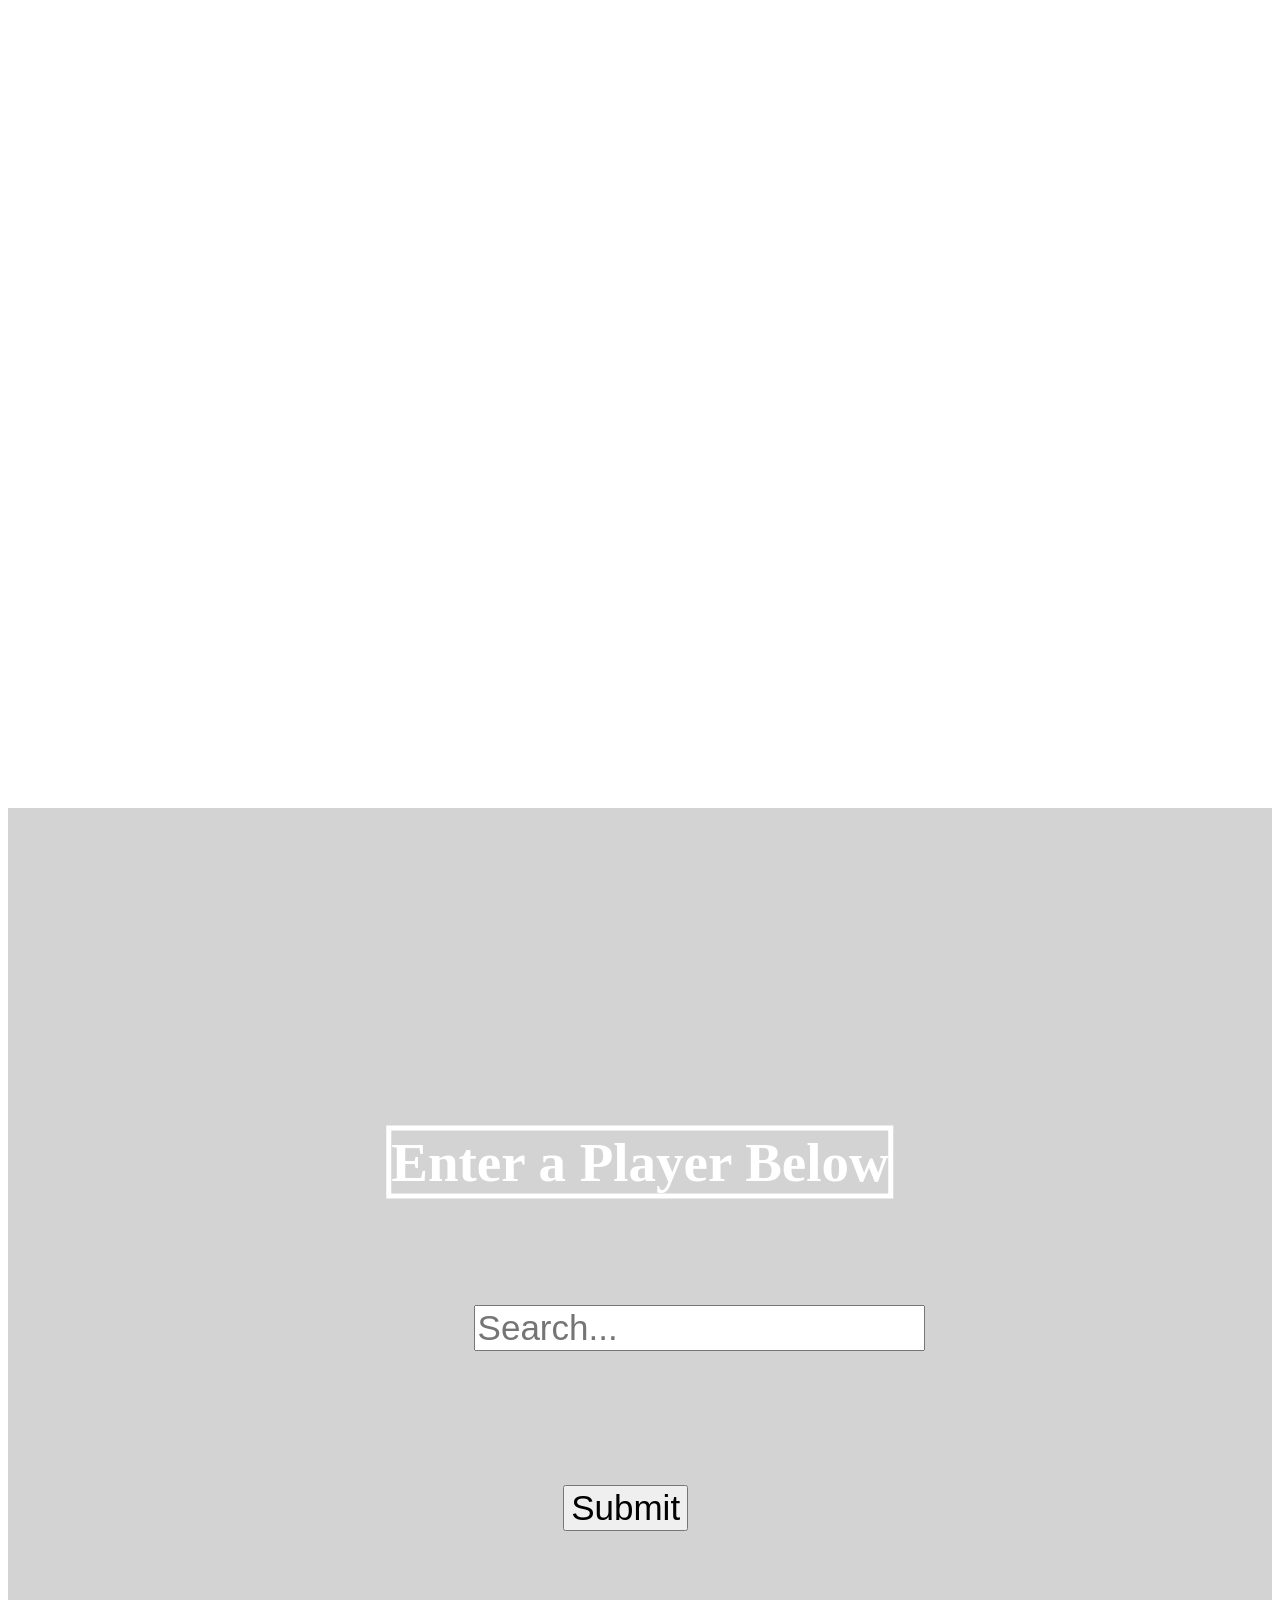
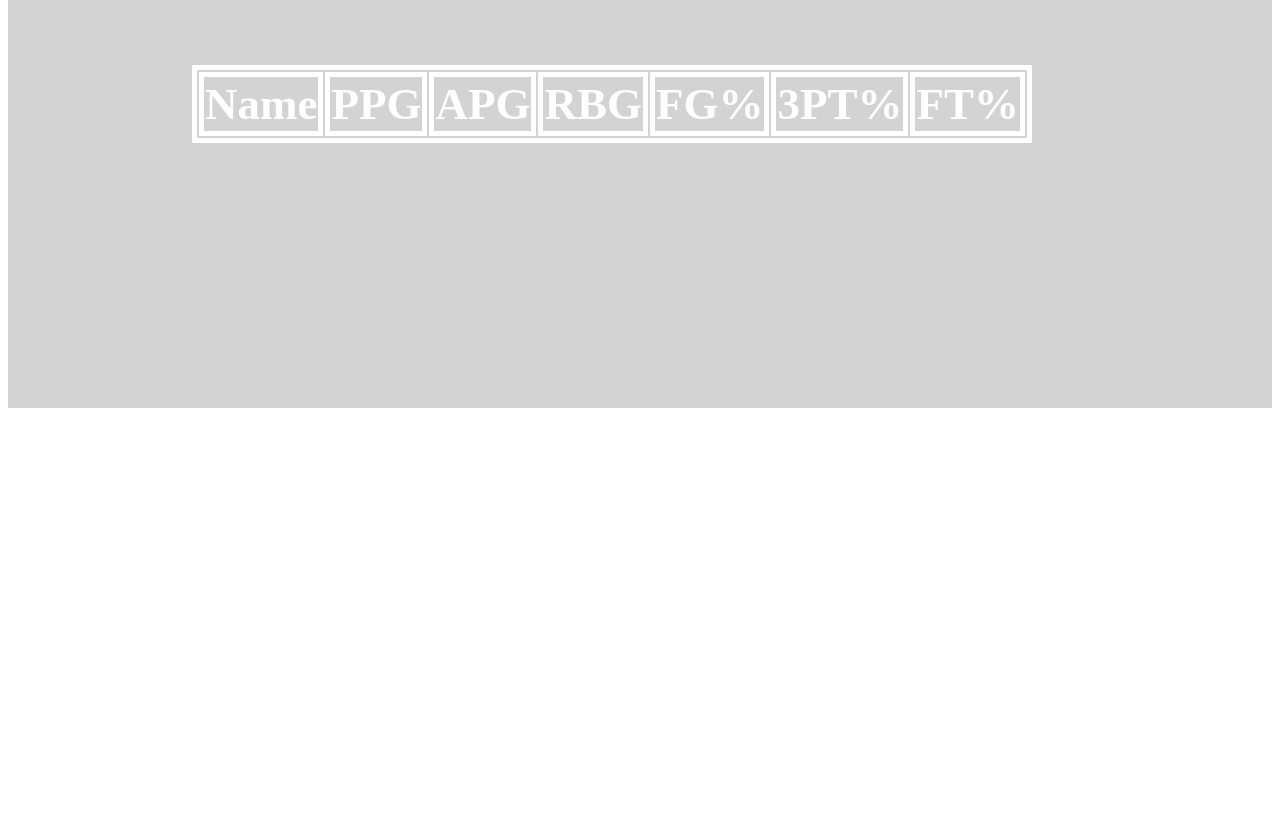
==== home.html @ 6b0047ba "Add files via upload" ====
<!DOCTYPE html>
<html>
  <head>
    <script type = "text/jscript" src="papaparse.min.js"></script>
    <meta charset = "utf-8">
    <meta name = "viewport"
    content = "width = device-width, initial-scale = 1.0">
    <title>Welcome</title>
    <link rel = "stylesheet" href="home.css">
  </head>



  <body>

    <div id = "background-scroll">

      <h1 id = "Scroll-Text">Scroll Down for Predicted NBA Stats</h1>

    </div>
    <div id = "main-page">

      <h1 id = "main-header">Enter a Player Below</h1>

      <form class = "form-inline">
        <input type="text" placeholder="Search..." name="search" id = "stats-select">
        <button type="button" id = 'submit-button'>Submit</button>
      </form>

      <table id = "table-locator">
        <tr>
          <th>Name</th>
          <th>PPG</th>
          <th>APG</th>
          <th>RBG</th>
          <th>FG%</th>
          <th>3PT%</th>
          <th>FT%</th>
        </tr>
      </table>

      <h2 id = "email"> A Brett Kessler production, email <a id = "link" href = "mailto: bekessler2@wisc.edu">here</a> </h2>

    </div>


  <script type = "text/javascript">

  console.log("hello");

    let submit_button = document.getElementById('submit-button').addEventListener('click', () => {
      console.log("yessir");
      // console.log(document.getElementById('stats-select').value);

      Papa.parse("https://raw.githubusercontent.com/brettk10/NBA-Predicted-Stats-2021/main/predictedStats.csv", {
        download: true,
        header: true,
        complete: function(results) {

          // console.log(results);
          // console.log(results.data[0]['Name']);
          let name = document.getElementById('stats-select').value;
          let table = document.getElementById('table-locator');
          for(var i = 0; i < results.data.length; i++) {
            if(results.data[i]['Name'] === name) {
              let row = table.insertRow(1);
              let cellName = row.insertCell(0);
              let cellPPG = row.insertCell(1);
              let cellAPG = row.insertCell(2);
              let cellRBG = row.insertCell(3);
              let cellFG = row.insertCell(4);
              let cell3P = row.insertCell(5);
              let cellFT = row.insertCell(6);
              cellName.innerHTML = name;
              cellPPG.innerHTML = results.data[i]['PPG'];
              cellAPG.innerHTML = results.data[i]['APG'];
              cellRBG.innerHTML = results.data[i]['RBG'];
              cellFG.innerHTML = results.data[i]['FG%'];
              cell3P.innerHTML = results.data[i]['3PT%'];
              cellFT.innerHTML = results.data[i]['FT%'];
            }
          }
          // for(var i = 0; i < results.data.length)
          /*
          results.data.map((data, index) => {
            let name = document.getElementById('stats-select.value');
            let table = document.getElementById('table-locator');
            data.map((row, index) => {
              if (row[0] === name) {
                let newRow = table.insertRow(-1);
                let newCell = newRow.insertCell();
                let newText = document.createTextNode(row);
                newCell.appendChild(newText);
              }
            });
          });
          */
        }

      });

    });
    /*
    function findAndReturnPlayer(data) {

      let name = document.getElementById('stats-select.value');
      let table = document.getElementById('table-locator');
			data.map((row, index) => {
        if (row[0] === name) {
          let newRow = table.insertRow(-1);
  				let newCell = newRow.insertCell();
  				let newText = document.createTextNode(row);
  				newCell.appendChild(newText);
        }
			});
    }
    */

    console.log("Stephen Curry");
  </script>

</body>

</html>
---- home.css ----
html {
  height: 100%;
}

#background-scroll {
  background-image: url("Steph.PNG");
  min-height: 800px;
  background-attachment: fixed;
  background-position: center;
  background-repeat: no-repeat;
  background-size: cover;
}

#Scroll-Text {
  position: absolute;
  font-size: 55px;
  color: white;
  right: 100px;
  bottom: 200px;
  width: 500px;
  weight: 200px;
  border: 5px solid white;
}

#main-page {
  height:1200px;
  background-color:lightgrey;
}

#main-header {
  color: white;
  position: absolute;
  font-size: 55px;
  top: 125%;
  left: 50%;
  transform: translate(-50%, -50%);
  border: 5px solid white;
}

#stats-select {
  position: absolute;
  font-size: 35px;
  top: 145%;
  left: 37%;
}

#submit-button {
  position: absolute;
  font-size: 35px;
  top: 165%;
  left: 44%;
}

table, th, td {
  border: 5px solid white;
}


#table-locator {
  color: white;
  position: absolute;
  font-size: 45px;
  top:185%;
  left: 15%;
}

#email {
  color: white;
  position: absolute;
  top: 265%;
  left: 35%;
}

#link {
  color: white;
}
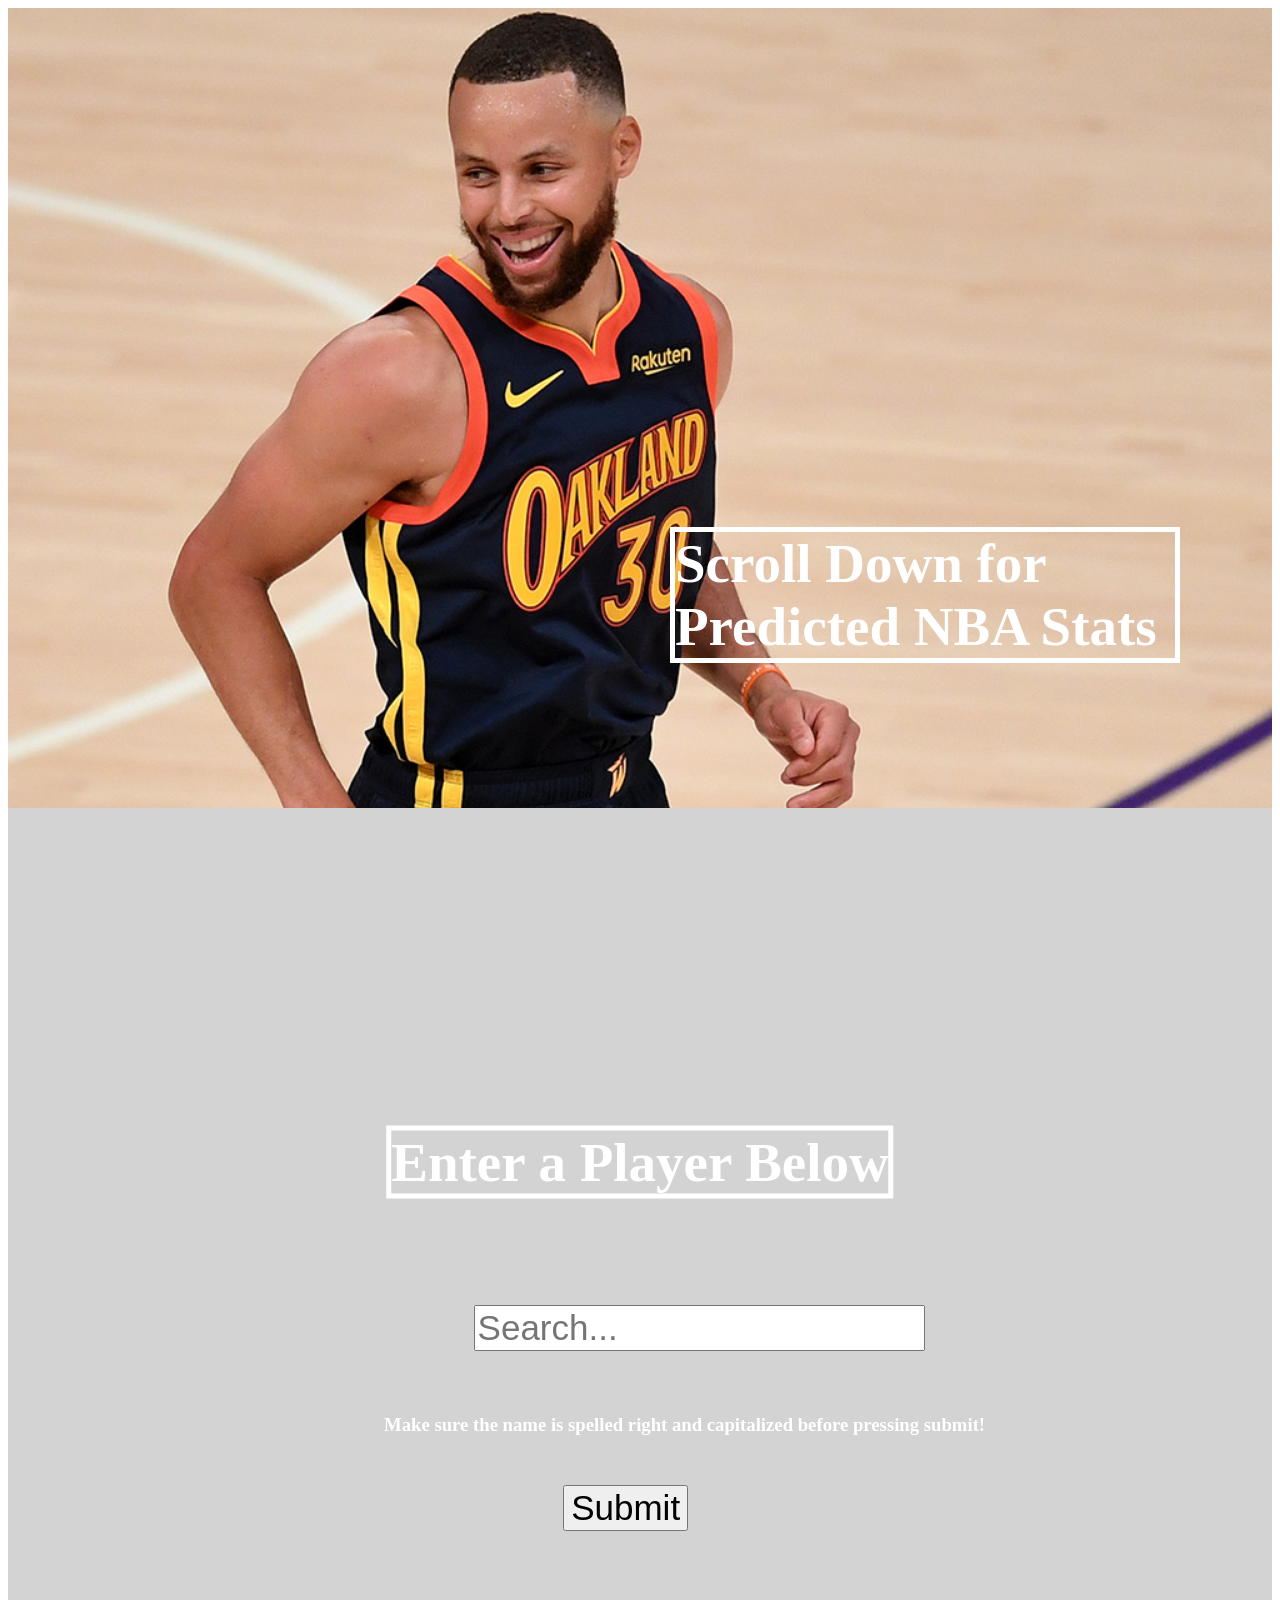
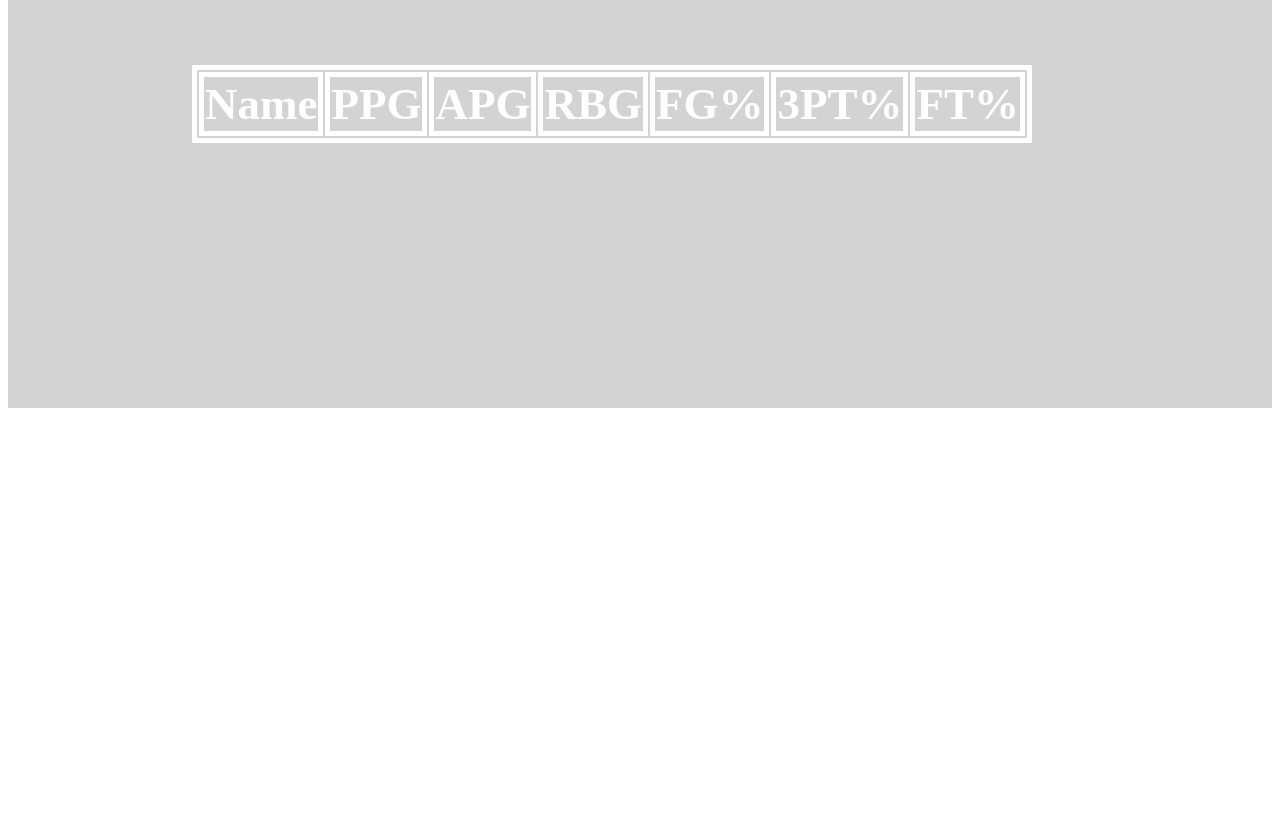
==== commit c5af969c: "Update home.html" ====
--- a/home.html
+++ b/home.html
@@ -3,8 +3,7 @@
   <head>
     <script type = "text/jscript" src="papaparse.min.js"></script>
     <meta charset = "utf-8">
-    <meta name = "viewport"
-    content = "width = device-width, initial-scale = 1.0">
+    <meta name = "viewport" content = "width = device-width, initial-scale = 1.0">
     <title>Welcome</title>
     <link rel = "stylesheet" href="home.css">
   </head>
@@ -38,6 +37,8 @@
           <th>FT%</th>
         </tr>
       </table>
+
+      <h3 id = "disclaimer">Make sure the name is spelled right and capitalized before pressing submit!</h3>
 
       <h2 id = "email"> A Brett Kessler production, email <a id = "link" href = "mailto: bekessler2@wisc.edu">here</a> </h2>
 
--- a/home.css
+++ b/home.css
@@ -5,6 +5,7 @@
 #background-scroll {
   background-image: url("Steph.PNG");
   min-height: 800px;
+  width: 100%;
   background-attachment: fixed;
   background-position: center;
   background-repeat: no-repeat;
@@ -74,3 +75,9 @@
 #link {
   color: white;
 }
+#disclaimer{
+  color: white;
+  position: absolute;
+  top: 155%;
+  left: 30%;
+}
